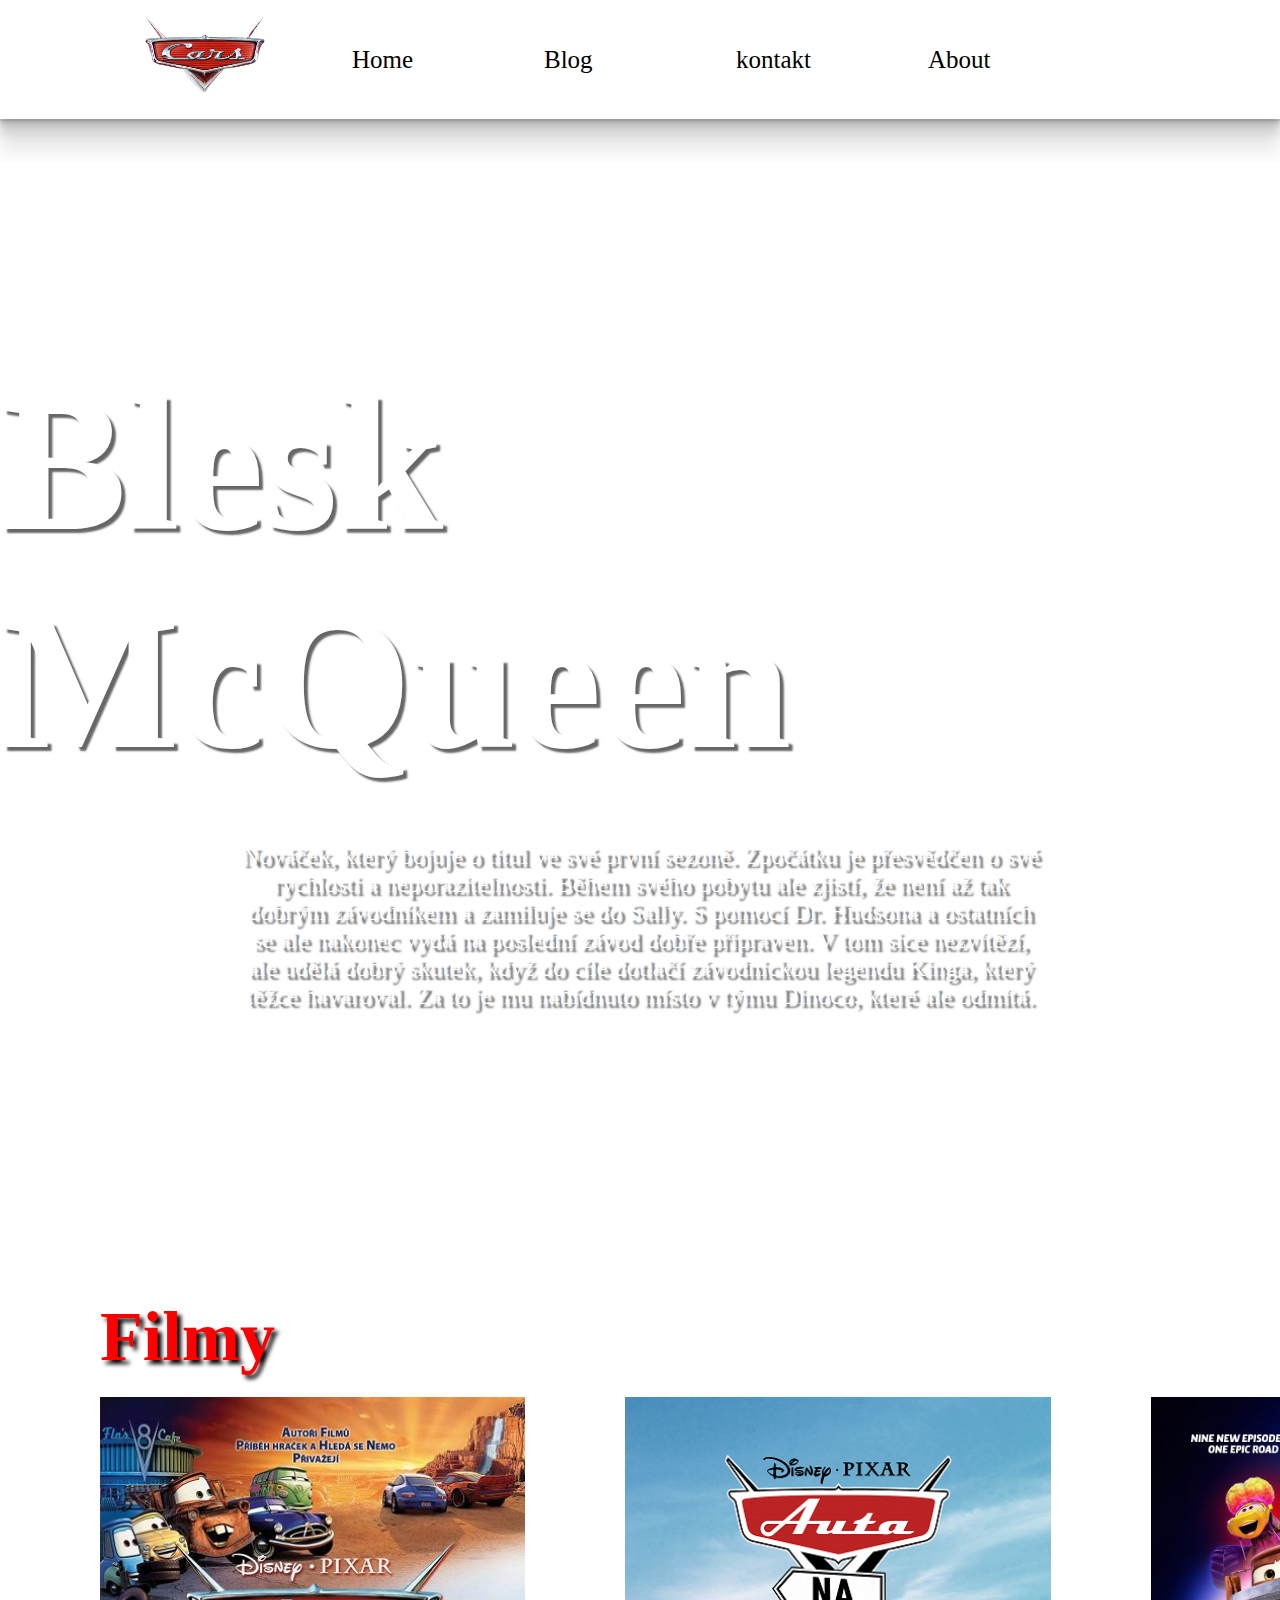
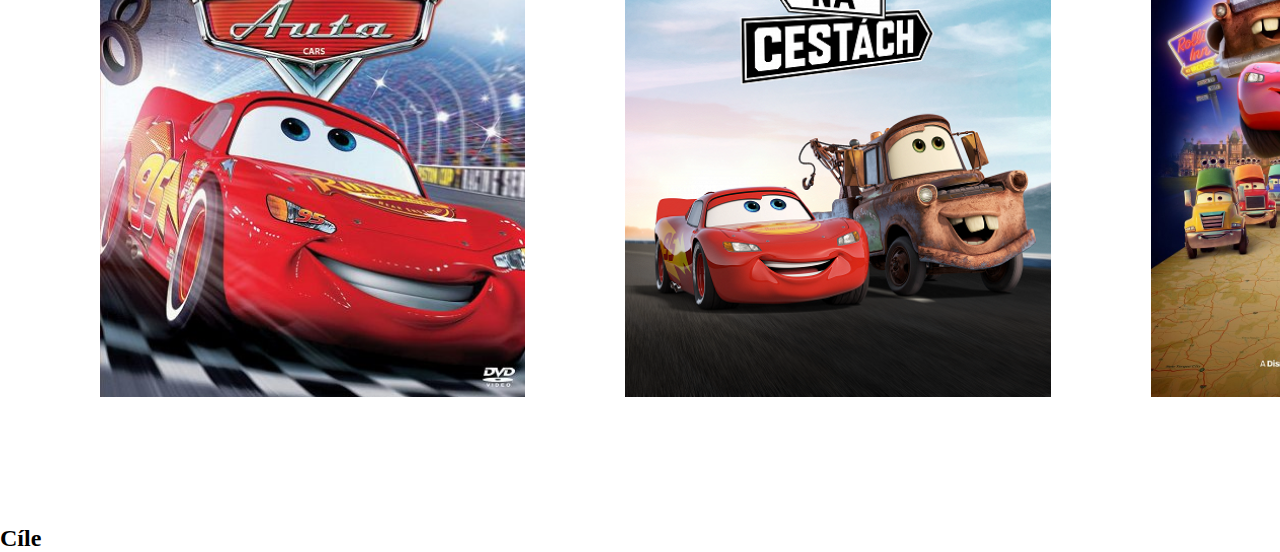
==== index.html @ 30817cb3 "pull, menu to all files, img org." ====
<!DOCTYPE html>
<html lang="cs">
<head>
    <meta charset="UTF-8">
    <meta http-equiv="X-UA-Compatible" content="IE=edge">
    <meta name="viewport" content="width=device-width, initial-scale=1.0">
    <link rel="stylesheet" href="styles/styles.css">
    <link rel="stylesheet" href="styles/menu.css">
    <title>Blesk McQueen</title>
</head>
<body>
    <div class="nav">
        <ul>
            <li><a href="menu.html"><img src="obrázky/icon.png" alt=""></a></li>
            <li><a href="index.html">Home</a></li>
            <li><a href="blog.html">Blog</a></li>
            <li><a href="kontakt.html">kontakt</a></li>
            <li><a href="about-us.html">About</a></li>
        </ul>
    </div>
    <div class="hero">
        <div class="hero__wrap">
    <h2>Blesk McQueen</h2>
    <p>Nováček, který bojuje o titul ve své první sezoně. Zpočátku je přesvědčen o své rychlosti a neporazitelnosti. Během svého pobytu ale zjistí, že není až tak dobrým závodníkem a zamiluje se do Sally. S pomocí Dr. Hudsona a ostatních se ale nakonec vydá na poslední závod dobře připraven. V tom sice nezvítězí, ale udělá dobrý skutek, když do cíle dotlačí závodnickou legendu Kinga, který těžce havaroval. Za to je mu nabídnuto místo v týmu Dinoco, které ale odmítá.</p>
    </div>
        </div>

        <div class="filmy">
            <h2>Filmy</h2>
            <div class="images">
            <img src="image2.jpg" class="img2" alt="film1">
            <img src="image3.png" class="img3" alt="film2">
            <img src="image4.jpg" class="img4" alt="film3">
        </div>
        </div>

        <div class="cíle">
            <h2>Cíle</h2>
        </div>
</body>
</html>
---- styles/styles.css ----
*{
    margin: 0;
    padding: 0;
    box-sizing: border-box;
}

.hero{
    background-image: url("image.jpg");
    background-repeat: no-repeat;
    height: 1000px;
    width: 100%;
    background-size: 100%;
    background-position: center;
    object-fit: cover;
    margin-bottom: 50px;
}

.hero__wrap{
    width: 100%;
    display: flex;
    justify-content: center;
    align-items: center;
    height: 100%;
    flex-direction: column;
}

.hero__wrap h2{
    font-size: 190px;
    text-shadow: 4px 4px 2px rgba(0,0,0,0.6);
    color: rgb(255,255,255);
}

.hero__wrap p{
    color: white;
    font-size: 25px;
    max-width: 800px;
    text-align: center;
    text-shadow: 4px 4px 2px rgba(0,0,0,0.6);
    margin-top: 50px;
}


.text{
    text-align: block;
    text-decoration: none;
    margin-top: 50px;
}

.filmy{
}

.filmy h2{
    margin-left: 100px;
    margin-bottom: 20px;
    font-size: 70px;
    text-shadow: 4px 4px 4px black;
    color: red;
}

.img2{
    height: 600px;
    width: 500px;
    margin-left: 100px;
}

.img3{
    
    height: 600px;
    width: 500px;
    margin-left: 100px;
}

.img4{
    height: 600px;
    width: 500px;
    margin-left: 100px;
}

.images{
    display: flex;
}
---- styles/menu.css ----
*{
    padding:0;
    margin: 0;
}
ul {
    list-style-type: none;
    margin: 0;
    padding: 0;
    display: flex;
    justify-content: center;
    align-items: center;
    
}

li{
      width: 15%;
      margin: 10px 0;
}
.nav li a:hover{
    color: rgb(80, 80, 80);
}
li img{
      width: 150px;
      position: relative;
      right: 30px;
}

.nav li a{
    text-decoration: none;
    font-size: 25px;
    color: black;
}

.nav{
    width: auto;
    height: auto;
    box-shadow: rgba(0, 0, 0, 0.09) 0px 2px 1px, rgba(0, 0, 0, 0.09) 0px 4px 2px, rgba(0, 0, 0, 0.09) 0px 8px 4px, rgba(0, 0, 0, 0.09) 0px 16px 8px, rgba(0, 0, 0, 0.09) 0px 32px 16px;
}

.cars{
    padding-top: 10%;
    width: 100%;
    display: flex;
    justify-content: center;
    align-items: center;
}

.cars .onecar{
    width: 33%;
    height: 50vh;
}
.cars .onecar:hover{
    opacity: 0.5;
}

.cars img{
    width: 80%;
}
.move{
    padding-top: 11%;
}
.black1{
    position: absolute;
    top: 100vh;
    width:100%;
    height: 20px;
    background-color: rgb(80, 80, 80);
}
h2{
    padding-top: 10%;
}
.black2{
    position: absolute;
    top: 200vh;
    width:100%;
    height: 20px;
    background-color: rgb(80, 80, 80);
}

.black3{
    position: absolute;
    top: 300vh;
    width:100%;
    height: 20px;
    background-color: rgb(80, 80, 80);
}
.blesk{
    width: 100%;
    display: flex;
    justify-content: center;
    align-items: center;
    justify-content: space-between;
}

.blesk img{
    width: 40%;
}
.blesk p{
    width: 50%;
}

@media only screen and (max-width: 692px) {
    .nav ul { 
        flex-direction: column; 
      align-items: center; 
     }
     ul img{
         position: relative;
        right: 50%;
     }
     .cars{
        flex-direction: column; 
        align-items: center; 
     }
     .cars img{
        width: 200px;
     }

     .blesk{
        flex-direction: column; 
      align-items: center; 
     }
  }
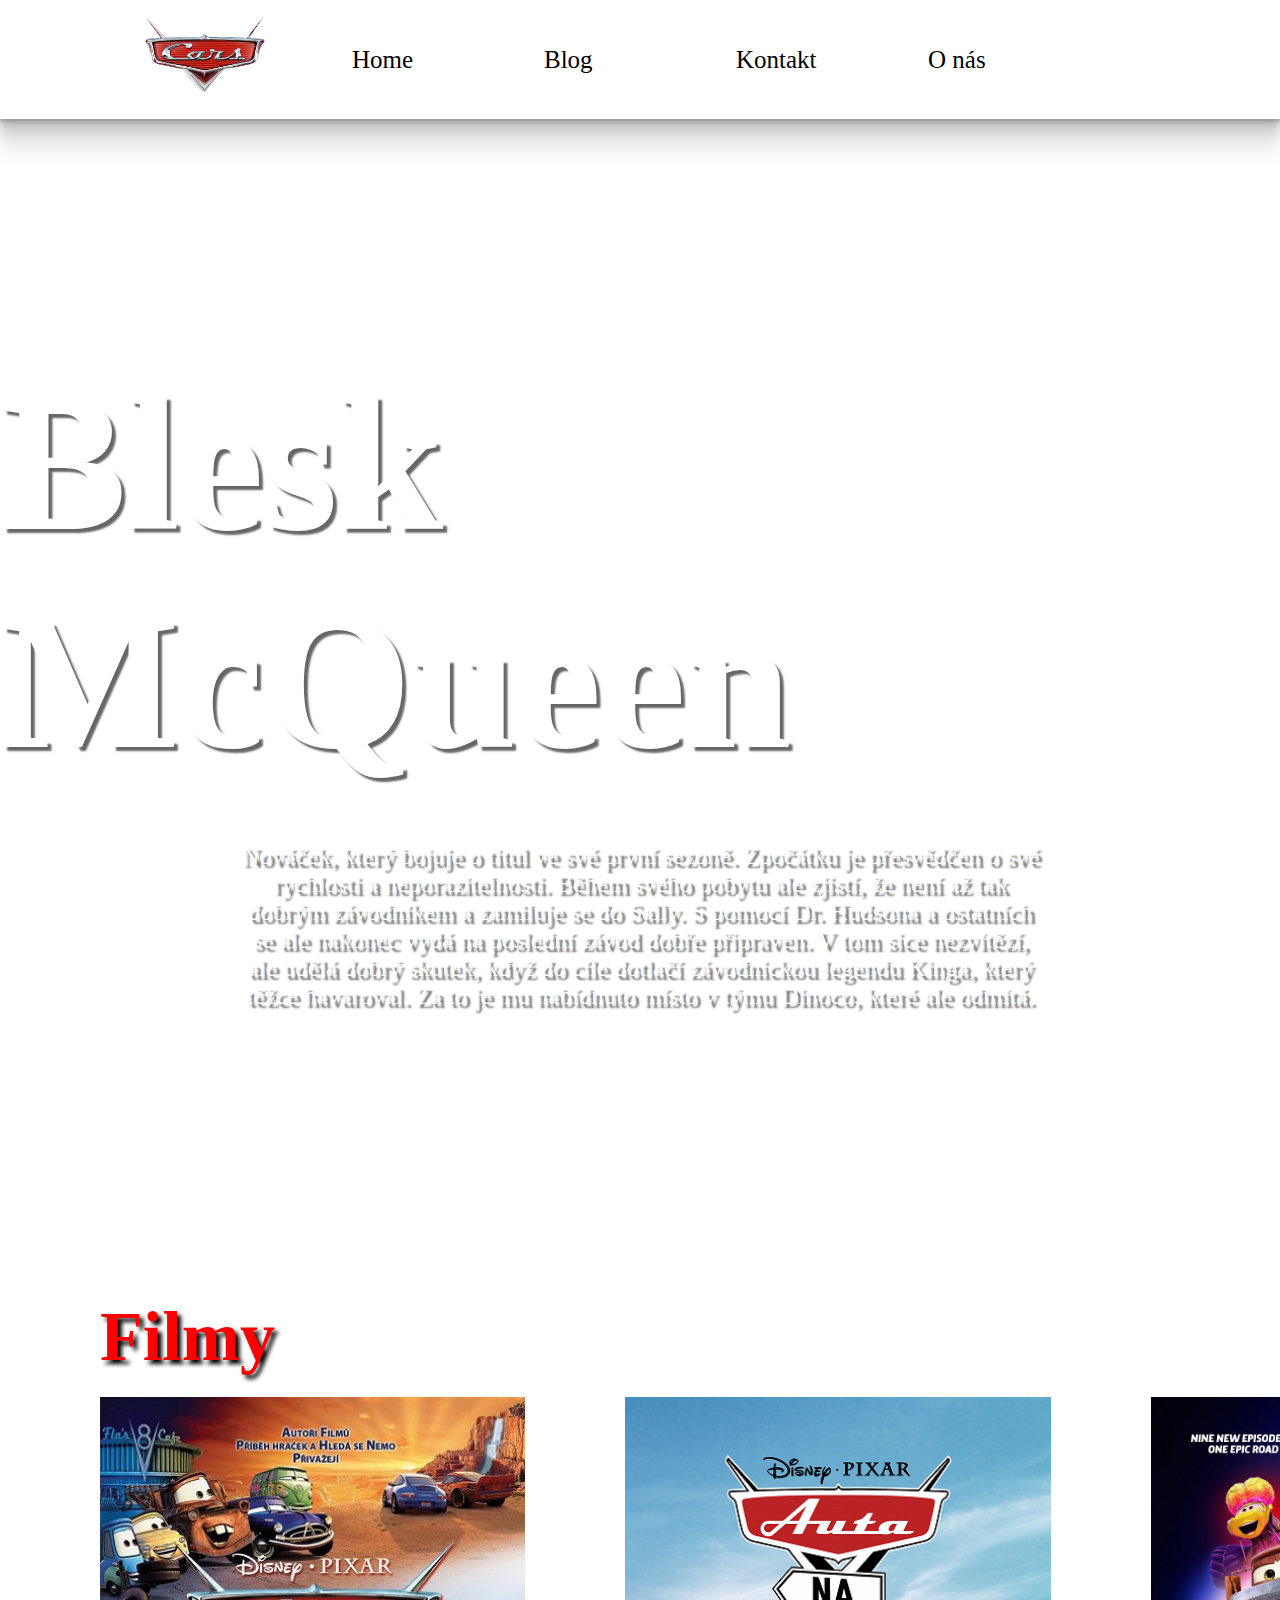
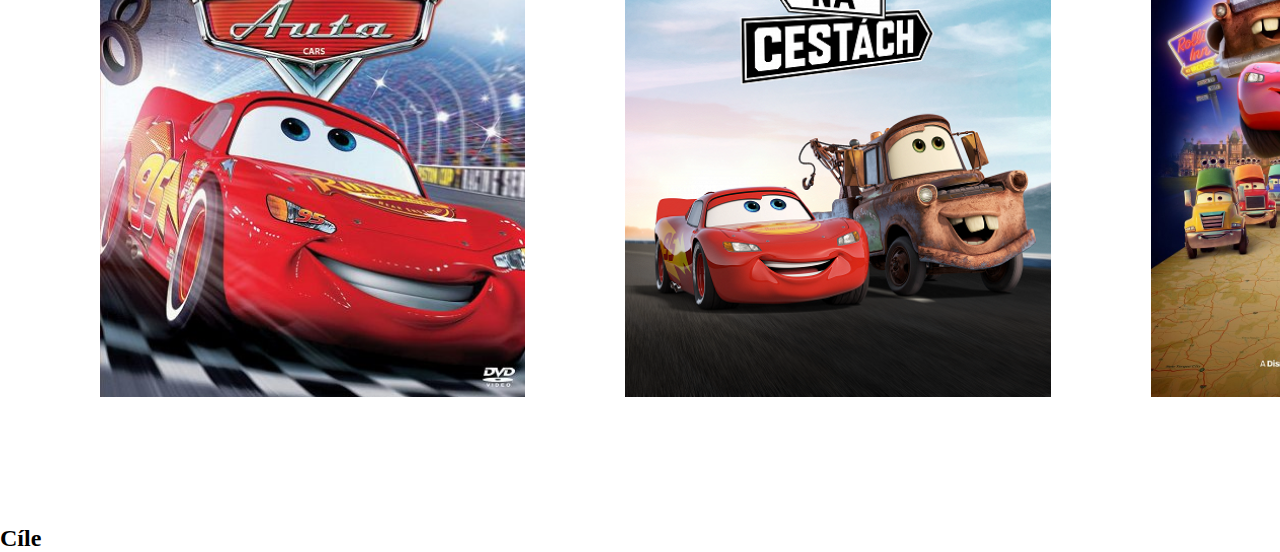
==== commit d11fdeba: "ok" ====
--- a/index.html
+++ b/index.html
@@ -11,11 +11,11 @@
 <body>
     <div class="nav">
         <ul>
-            <li><a href="menu.html"><img src="obrázky/icon.png" alt=""></a></li>
+            <li><a href="menu.html"><img src="obrazky/icon.png" alt=""></a></li>
             <li><a href="index.html">Home</a></li>
             <li><a href="blog.html">Blog</a></li>
-            <li><a href="kontakt.html">kontakt</a></li>
-            <li><a href="about-us.html">About</a></li>
+            <li><a href="kontakt.html">Kontakt</a></li>
+            <li><a href="about-us.html">O nás</a></li>
         </ul>
     </div>
     <div class="hero">
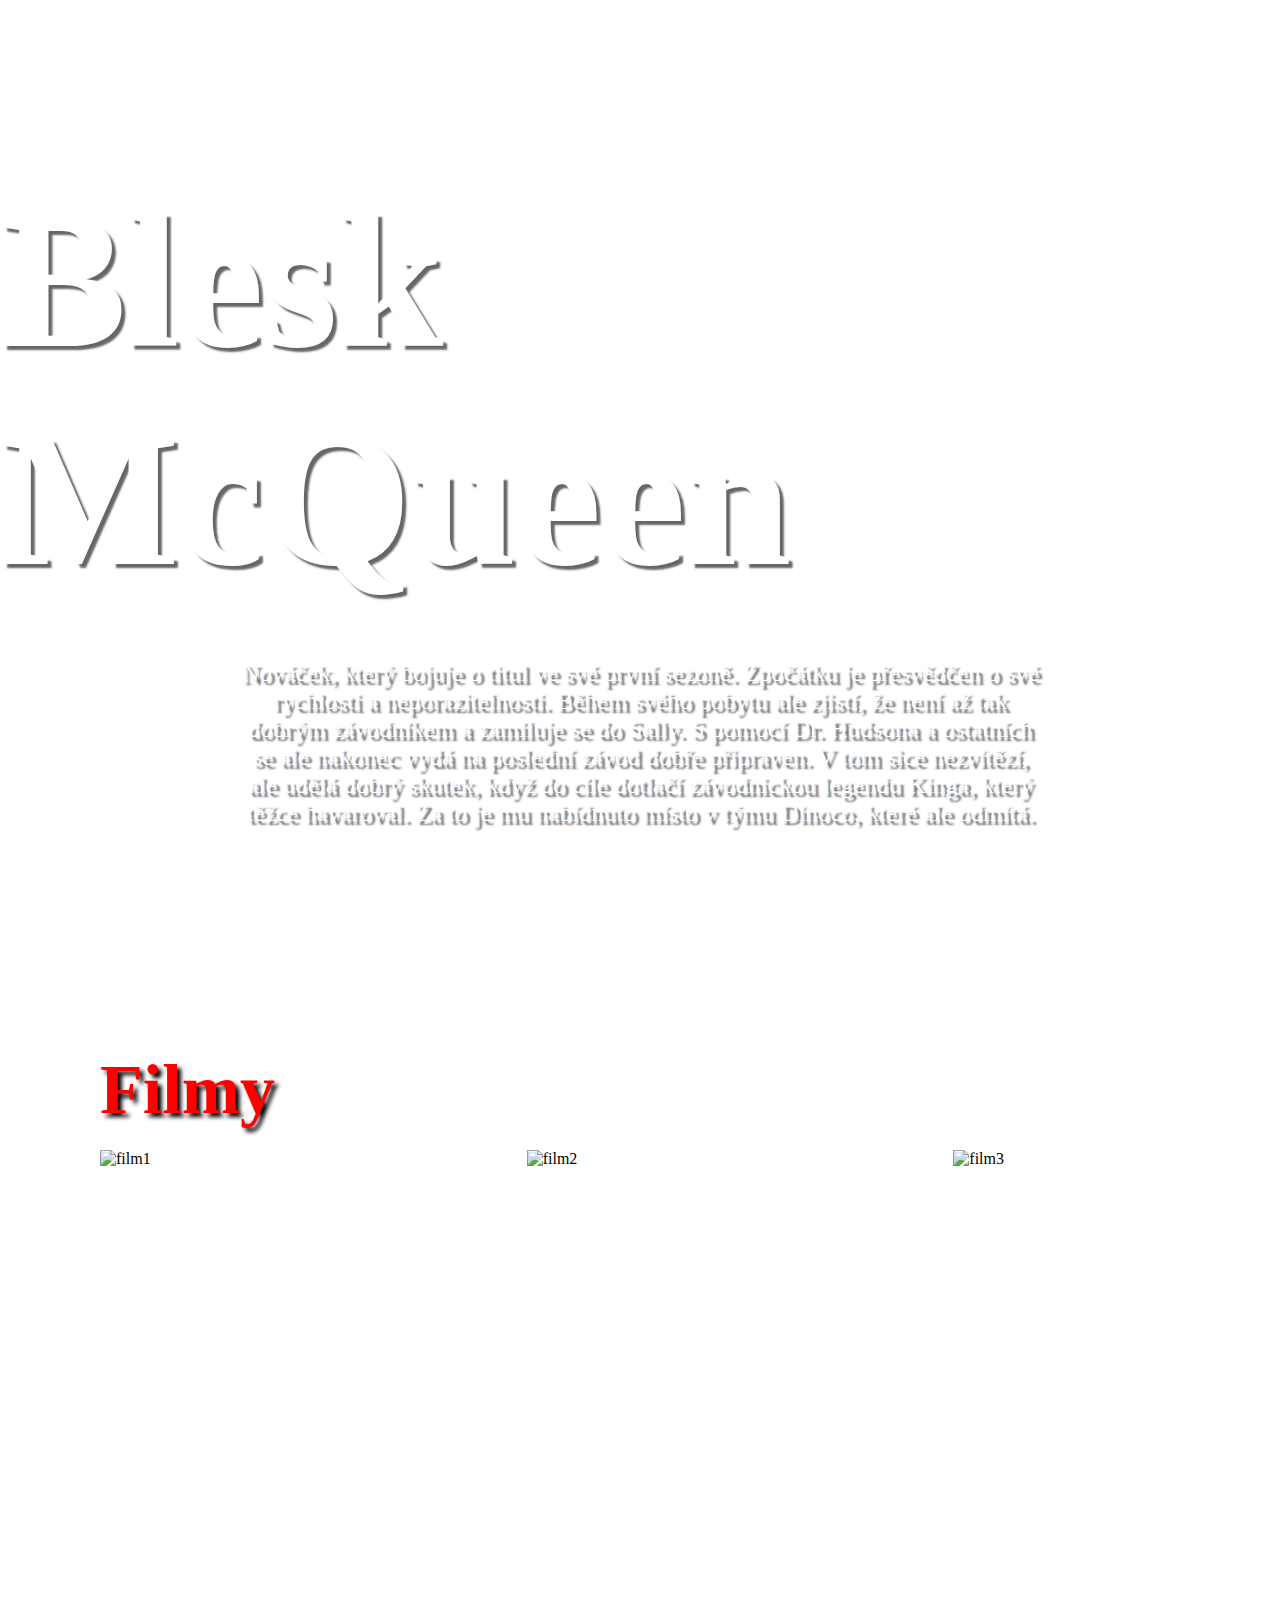
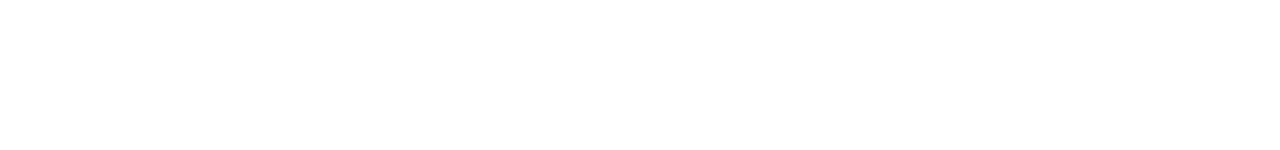
==== commit 1395aacf: "upravená hlavní stránka" ====
--- a/index.html
+++ b/index.html
@@ -4,20 +4,11 @@
     <meta charset="UTF-8">
     <meta http-equiv="X-UA-Compatible" content="IE=edge">
     <meta name="viewport" content="width=device-width, initial-scale=1.0">
-    <link rel="stylesheet" href="styles/styles.css">
-    <link rel="stylesheet" href="styles/menu.css">
+    <link rel="stylesheet" href="styles.css">
     <title>Blesk McQueen</title>
 </head>
 <body>
-    <div class="nav">
-        <ul>
-            <li><a href="menu.html"><img src="obrazky/icon.png" alt=""></a></li>
-            <li><a href="index.html">Home</a></li>
-            <li><a href="blog.html">Blog</a></li>
-            <li><a href="kontakt.html">Kontakt</a></li>
-            <li><a href="about-us.html">O nás</a></li>
-        </ul>
-    </div>
+    
     <div class="hero">
         <div class="hero__wrap">
     <h2>Blesk McQueen</h2>
@@ -28,14 +19,10 @@
         <div class="filmy">
             <h2>Filmy</h2>
             <div class="images">
-            <img src="image2.jpg" class="img2" alt="film1">
-            <img src="image3.png" class="img3" alt="film2">
-            <img src="image4.jpg" class="img4" alt="film3">
+            <img src="WD/obrazky/image2.jpg" class="img2" alt="film1">
+            <img src="WD/obrazky/image3.png" class="img3" alt="film2">
+            <img src="WD/obrazky/image4.jpg" class="img4" alt="film3">
         </div>
-        </div>
-
-        <div class="cíle">
-            <h2>Cíle</h2>
         </div>
 </body>
 </html>--- a/styles.css
+++ b/styles.css
@@ -0,0 +1,81 @@
+*{
+    margin: 0;
+    padding: 0;
+    box-sizing: border-box;
+}
+
+.hero{
+    background-image: url("WD/obrazky/image.jpg");
+    background-repeat: no-repeat;
+    height: 1000px;
+    width: 100%;
+    background-size: 100%;
+    background-position: center;
+    object-fit: cover;
+    margin-bottom: 50px;
+}
+
+.hero__wrap{
+    width: 100%;
+    display: flex;
+    justify-content: center;
+    align-items: center;
+    height: 100%;
+    flex-direction: column;
+}
+
+.hero__wrap h2{
+    font-size: 190px;
+    text-shadow: 4px 4px 2px rgba(0,0,0,0.6);
+    color: rgb(255,255,255);
+}
+
+.hero__wrap p{
+    color: white;
+    font-size: 25px;
+    max-width: 800px;
+    text-align: center;
+    text-shadow: 4px 4px 2px rgba(0,0,0,0.6);
+    margin-top: 50px;
+}
+
+
+.text{
+    text-align: block;
+    text-decoration: none;
+    margin-top: 50px;
+}
+
+.filmy{
+}
+
+.filmy h2{
+    margin-left: 100px;
+    margin-bottom: 20px;
+    font-size: 70px;
+    text-shadow: 4px 4px 4px black;
+    color: red;
+}
+
+.img2{
+    height: 600px;
+    width: 500px;
+    margin-left: 100px;
+}
+
+.img3{
+    
+    height: 600px;
+    width: 500px;
+    margin-left: 100px;
+}
+
+.img4{
+    height: 600px;
+    width: 500px;
+    margin-left: 100px;
+}
+
+.images{
+    display: flex;
+}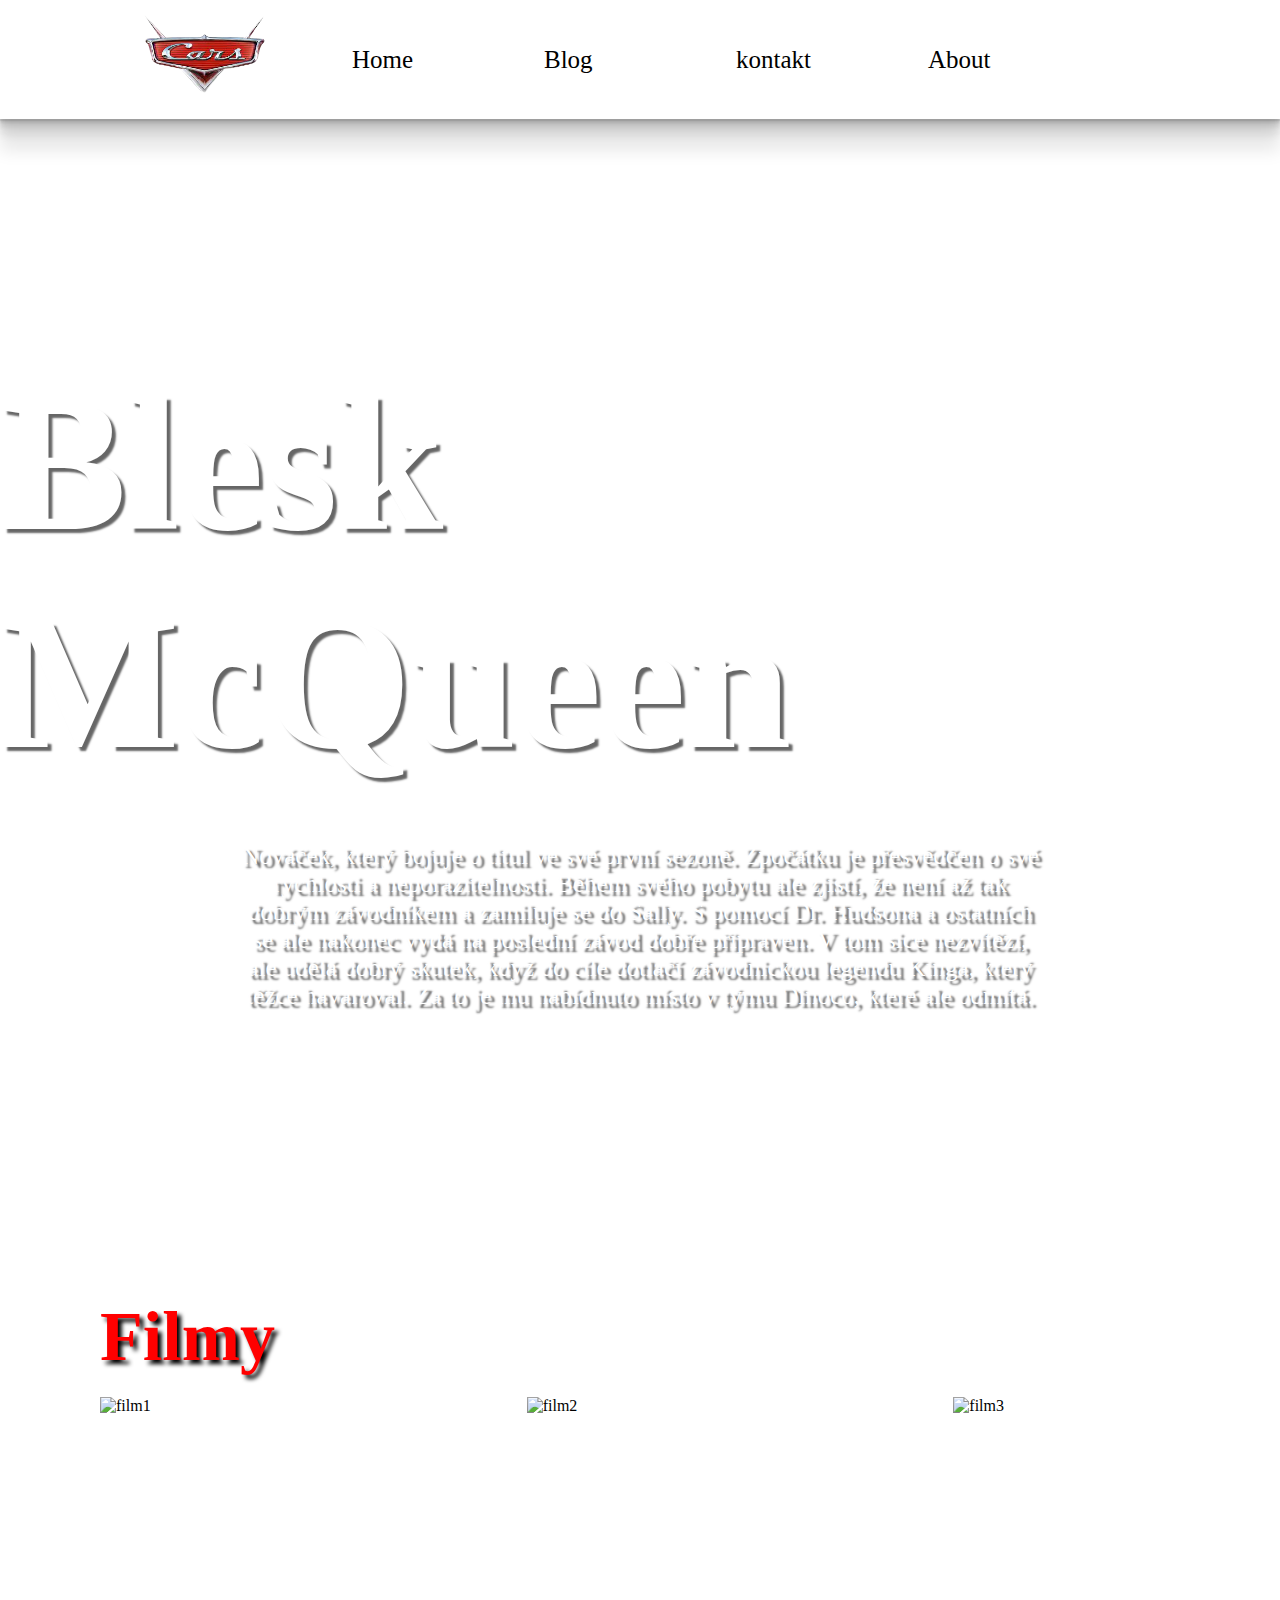
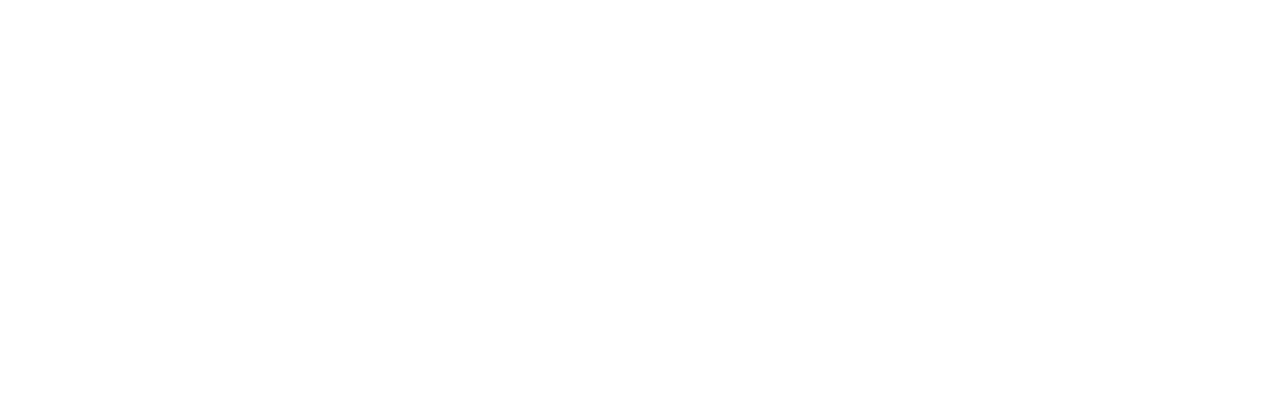
==== commit 653e9279: "ok" ====
--- a/index.html
+++ b/index.html
@@ -4,11 +4,20 @@
     <meta charset="UTF-8">
     <meta http-equiv="X-UA-Compatible" content="IE=edge">
     <meta name="viewport" content="width=device-width, initial-scale=1.0">
-    <link rel="stylesheet" href="styles.css">
+    <link rel="stylesheet" href="styles/styles.css">
+    <link rel="stylesheet" href="styles/menu.css">
     <title>Blesk McQueen</title>
 </head>
 <body>
-    
+    <div class="nav">
+        <ul>
+            <li><a href="menu.html"><img src="obrazky/icon.png" alt=""></a></li>
+            <li><a href="index.html">Home</a></li>
+            <li><a href="blog.html">Blog</a></li>
+            <li><a href="kontakt.html">kontakt</a></li>
+            <li><a href="about-us.html">About</a></li>
+        </ul>
+    </div>
     <div class="hero">
         <div class="hero__wrap">
     <h2>Blesk McQueen</h2>
--- a/styles/styles.css
+++ b/styles/styles.css
@@ -0,0 +1,81 @@
+*{
+    margin: 0;
+    padding: 0;
+    box-sizing: border-box;
+}
+
+.hero{
+    background-image: url("WD/obrazky/image.jpg");
+    background-repeat: no-repeat;
+    height: 1000px;
+    width: 100%;
+    background-size: 100%;
+    background-position: center;
+    object-fit: cover;
+    margin-bottom: 50px;
+}
+
+.hero__wrap{
+    width: 100%;
+    display: flex;
+    justify-content: center;
+    align-items: center;
+    height: 100%;
+    flex-direction: column;
+}
+
+.hero__wrap h2{
+    font-size: 190px;
+    text-shadow: 4px 4px 2px rgba(0,0,0,0.6);
+    color: rgb(255,255,255);
+}
+
+.hero__wrap p{
+    color: white;
+    font-size: 25px;
+    max-width: 800px;
+    text-align: center;
+    text-shadow: 4px 4px 2px rgba(0,0,0,0.6);
+    margin-top: 50px;
+}
+
+
+.text{
+    text-align: block;
+    text-decoration: none;
+    margin-top: 50px;
+}
+
+.filmy{
+}
+
+.filmy h2{
+    margin-left: 100px;
+    margin-bottom: 20px;
+    font-size: 70px;
+    text-shadow: 4px 4px 4px black;
+    color: red;
+}
+
+.img2{
+    height: 600px;
+    width: 500px;
+    margin-left: 100px;
+}
+
+.img3{
+    
+    height: 600px;
+    width: 500px;
+    margin-left: 100px;
+}
+
+.img4{
+    height: 600px;
+    width: 500px;
+    margin-left: 100px;
+}
+
+.images{
+    display: flex;
+}--- a/styles/menu.css
+++ b/styles/menu.css
@@ -0,0 +1,125 @@
+*{
+    padding:0;
+    margin: 0;
+}
+ul {
+    list-style-type: none;
+    margin: 0;
+    padding: 0;
+    display: flex;
+    justify-content: center;
+    align-items: center;
+    
+}
+
+li{
+      width: 15%;
+      margin: 10px 0;
+}
+.nav li a:hover{
+    color: rgb(80, 80, 80);
+}
+li img{
+      width: 150px;
+      position: relative;
+      right: 30px;
+}
+
+.nav li a{
+    text-decoration: none;
+    font-size: 25px;
+    color: black;
+}
+
+.nav{
+    background-color: white;
+    width: auto;
+    height: auto;
+    box-shadow: rgba(0, 0, 0, 0.09) 0px 2px 1px, rgba(0, 0, 0, 0.09) 0px 4px 2px, rgba(0, 0, 0, 0.09) 0px 8px 4px, rgba(0, 0, 0, 0.09) 0px 16px 8px, rgba(0, 0, 0, 0.09) 0px 32px 16px;
+}
+
+.cars{
+    padding-top: 10%;
+    width: 100%;
+    display: flex;
+    justify-content: center;
+    align-items: center;
+}
+
+.cars .onecar{
+    width: 33%;
+    height: 50vh;
+}
+.cars .onecar:hover{
+    opacity: 0.5;
+}
+
+.cars img{
+    width: 80%;
+}
+.move{
+    padding-top: 11%;
+}
+.black1{
+    position: absolute;
+    top: 100vh;
+    width:100%;
+    height: 20px;
+    background-color: rgb(80, 80, 80);
+}
+h2{
+    padding-top: 10%;
+}
+.black2{
+    position: absolute;
+    top: 200vh;
+    width:100%;
+    height: 20px;
+    background-color: rgb(80, 80, 80);
+}
+
+.black3{
+    position: absolute;
+    top: 300vh;
+    width:100%;
+    height: 20px;
+    background-color: rgb(80, 80, 80);
+}
+.blesk{
+    width: 100%;
+    display: flex;
+    justify-content: center;
+    align-items: center;
+    justify-content: space-between;
+}
+
+.blesk img{
+    width: 40%;
+}
+.blesk p{
+    width: 50%;
+}
+
+@media only screen and (max-width: 692px) {
+    .nav ul { 
+        flex-direction: column; 
+      align-items: center; 
+     }
+     ul img{
+         position: relative;
+        right: 50%;
+     }
+     .cars{
+        flex-direction: column; 
+        align-items: center; 
+     }
+     .cars img{
+        width: 200px;
+     }
+
+     .blesk{
+        flex-direction: column; 
+      align-items: center; 
+     }
+  }
+
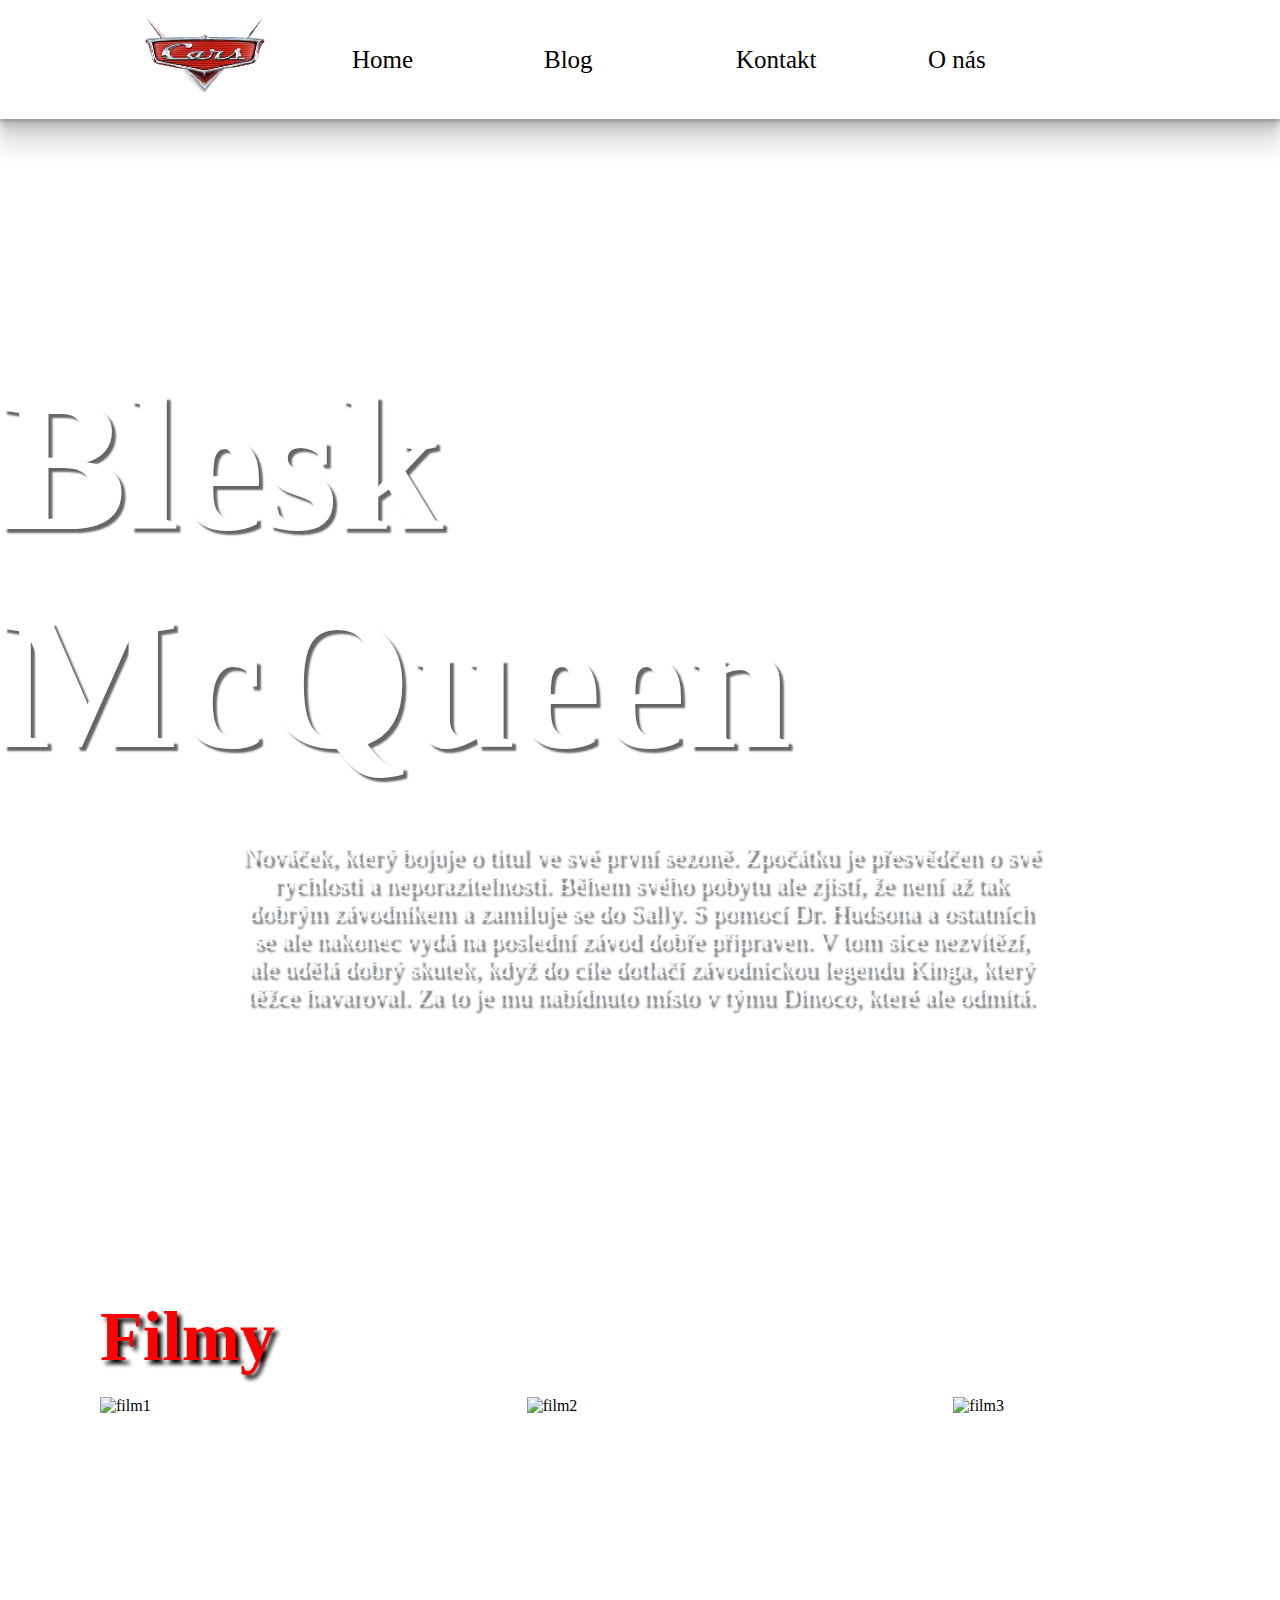
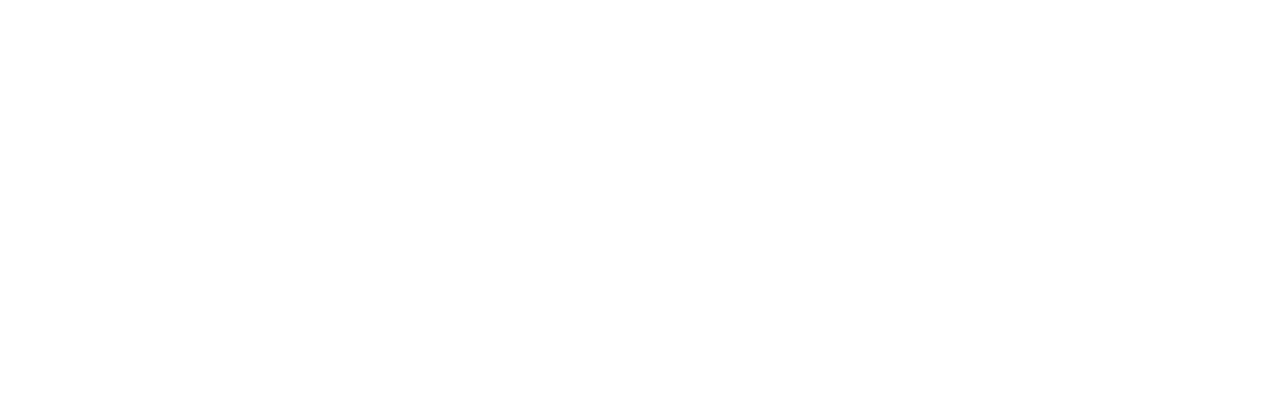
==== commit 6d0503f8: "Merge pull request #10 from votechv/kruml-tomas" ====
--- a/index.html
+++ b/index.html
@@ -14,8 +14,8 @@
             <li><a href="menu.html"><img src="obrazky/icon.png" alt=""></a></li>
             <li><a href="index.html">Home</a></li>
             <li><a href="blog.html">Blog</a></li>
-            <li><a href="kontakt.html">kontakt</a></li>
-            <li><a href="about-us.html">About</a></li>
+            <li><a href="kontakt.html">Kontakt</a></li>
+            <li><a href="about-us.html">O nás</a></li>
         </ul>
     </div>
     <div class="hero">
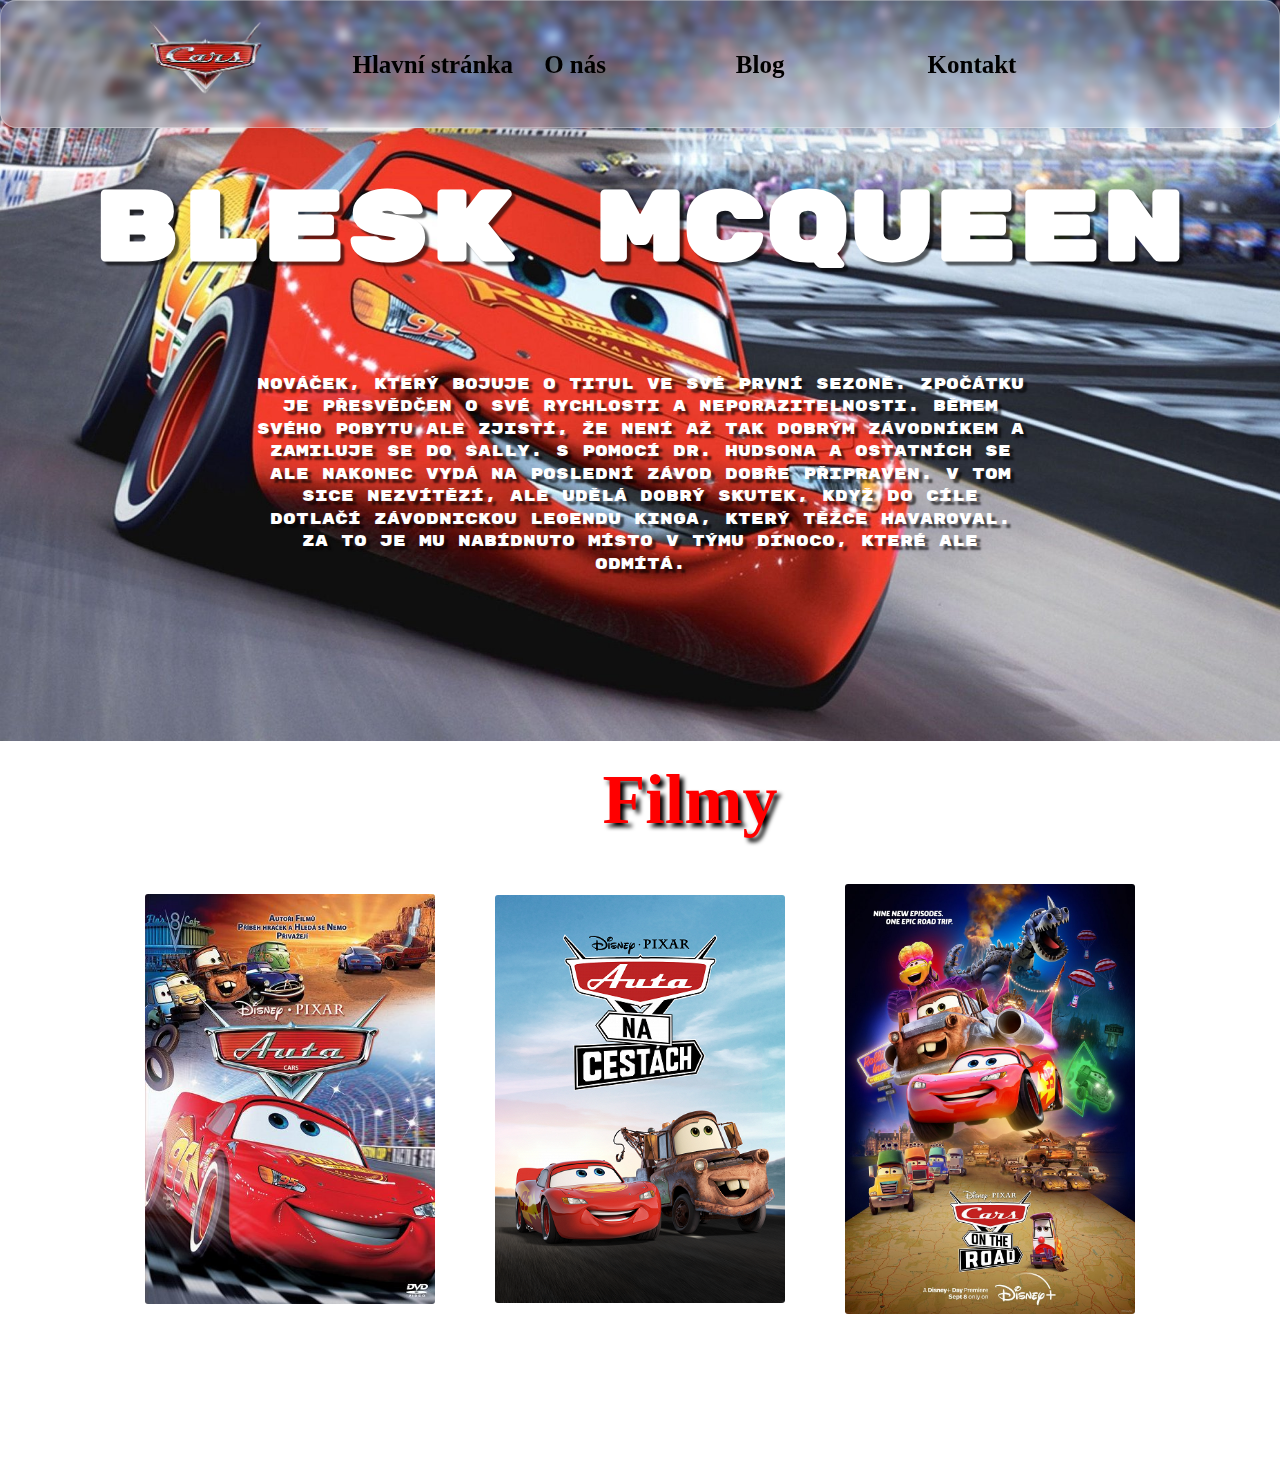
==== commit 53c5ca9a: "changes" ====
--- a/index.html
+++ b/index.html
@@ -4,18 +4,17 @@
     <meta charset="UTF-8">
     <meta http-equiv="X-UA-Compatible" content="IE=edge">
     <meta name="viewport" content="width=device-width, initial-scale=1.0">
-    <link rel="stylesheet" href="styles/styles.css">
-    <link rel="stylesheet" href="styles/menu.css">
+    <link rel="stylesheet" href="styles/style.css">
     <title>Blesk McQueen</title>
 </head>
 <body>
     <div class="nav">
         <ul>
             <li><a href="menu.html"><img src="obrazky/icon.png" alt=""></a></li>
-            <li><a href="index.html">Home</a></li>
+            <li><a href="index.html">Hlavní stránka</a></li>
+            <li><a href="about-us.html">O nás</a></li>
             <li><a href="blog.html">Blog</a></li>
             <li><a href="kontakt.html">Kontakt</a></li>
-            <li><a href="about-us.html">O nás</a></li>
         </ul>
     </div>
     <div class="hero">
@@ -28,9 +27,9 @@
         <div class="filmy">
             <h2>Filmy</h2>
             <div class="images">
-            <img src="WD/obrazky/image2.jpg" class="img2" alt="film1">
-            <img src="WD/obrazky/image3.png" class="img3" alt="film2">
-            <img src="WD/obrazky/image4.jpg" class="img4" alt="film3">
+            <img src="obrazky/image2.jpg" class="img2" alt="film1">
+            <img src="obrazky/image3.png" class="img3" alt="film2">
+            <img src="obrazky/image4.jpg" class="img4" alt="film3">
         </div>
         </div>
 </body>
--- a/styles/style.css
+++ b/styles/style.css
@@ -0,0 +1,497 @@
+@import url('https://fonts.googleapis.com/css2?family=Anton&family=Rubik+Mono+One&display=swap');
+
+/*** 
+font-family: 'Anton', sans-serif;
+font-family: 'Rubik Mono One', monospace;
+*/
+
+* {
+  margin: 0;
+  padding: 0;
+  box-sizing: border-box;
+}
+
+body {
+  font-family: georgia, serif;
+  font-weight: 400;
+  line-height: 1.4;
+  font-size: 115%;
+  -webkit-font-smoothing: antialiased;
+}
+
+.wrap {
+  height: 100%;
+}
+
+.left {
+  position: fixed;
+  width: 30%;
+  height: 100%;
+  min-height: 150px;
+  float: left;
+  background-color: #115588;
+  text-align: center;
+  color: #ffffff;
+}
+
+.left header {
+  margin-top: 75%;
+}
+
+.left h1 {
+  font-family: verdana, sans-serif;
+}
+
+.left p {
+  font-size: 80%;
+  color: rgba(255, 255, 255, 0.8);
+}
+
+.left a {
+  color: #fff;
+  text-decoration: none;
+}
+
+.left a:hover {
+  color: #fff;
+  border-bottom: 1px solid #eee;
+}
+
+.right {
+  position: relative;
+  width: 70%;
+  height: 100%;
+  float: right;
+  background-color: #ffffff;
+}
+
+.right article {
+  padding: 5%;
+}
+
+.right article h2 {
+  font-family: verdana, sans-serif;
+  border-bottom: 1px solid #eee;
+  margin-bottom: 20px;
+}
+
+.right article .date {
+  text-transform: uppercase;
+  font-size: 60%;
+  padding-bottom: 15px;
+}
+
+.right article span {
+  font-style: italic;
+  color: rgba(0, 0, 0, 0.5);
+}
+
+.right article p {
+  padding: 10px 0 10px 0;
+}
+
+.right article img {
+  padding: 5px;
+}
+
+.right .tags {
+  font-family: verdana, sans-serif;
+  color: #fff;
+  text-transform: uppercase;
+  font-size: 60%;
+}
+
+.right .tags li {
+  background-color: tomato;
+  text-align: justify;
+  display: inline-block;
+  list-style: none;
+  margin: 5px 5px 0 0;
+  padding: 5px;
+  -webkit-box-shadow: 1px 1px 1px #ad1a00;
+          box-shadow: 1px 1px 1px #ad1a00;
+}
+
+.right .tags li:hover {
+  background-color: #555;
+  -webkit-box-shadow: 1px 1px 1px #090909;
+          box-shadow: 1px 1px 1px #090909;
+  cursor: default;
+}
+
+.float-left {
+  float: left;
+}
+
+.float-right {
+  float: right;
+}
+
+img {
+  max-width: 100%;
+}
+
+a {
+  color: tomato;
+  text-decoration: none;
+}
+
+a:hover {
+  color: #ad1a00;
+  border-bottom: 1px solid #ad1a00;
+}
+
+hr {
+  padding: 0;
+  border: none;
+  border-top: medium double #ddd;
+  color: #ddd;
+  text-align: center;
+}
+
+hr:after {
+  content: "§";
+  display: inline-block;
+  position: relative;
+  top: -0.7em;
+  font-size: 1.5em;
+  padding: 0 0.25em;
+  background: #ffffff;
+}
+
+footer {
+  color: rgba(0, 0, 0, 0.5);
+  text-align: center;
+  padding-top: 20px;
+}
+
+footer p {
+  font-size: 70%;
+  padding: 10px;
+}
+
+@media screen and (max-width: 768px) {
+  .left {
+    float: none;
+    position: relative !important;
+    width: 100%;
+    min-height: 150px;
+  }
+  .left header {
+    margin-top: 0;
+    padding-top: 20px;
+  }
+  .right {
+    float: none;
+    position: relative !important;
+    width: 100%;
+    font-size: 95%;
+  }
+}
+
+@media screen and (max-width: 480px) {
+  .right article h2 {
+    font-size: 105%;
+  }
+  .right article p {
+    font-size: 85%;
+  }
+  .float-left, .float-right {
+    float: none;
+  }
+  img {
+    width: 95%;
+  }
+}
+
+
+
+.hero{
+  background-image: url("../obrazky/bg.jpeg");
+  background-repeat: no-repeat;
+  padding: 150px 0;
+  width: 100%;
+  background-size: 100%;
+  background-position: center;
+  object-fit: cover;
+  font-family: 'Rubik Mono One', monospace;
+}
+
+.hero__wrap{
+  width: 100%;
+  display: flex;
+  justify-content: center;
+  align-items: center;
+  height: 100%;
+  flex-direction: column;
+}
+
+.hero__wrap h2{
+  font-size: 99px;
+  text-shadow: 4px 4px 2px rgba(0,0,0,0.6);
+  color: rgb(255,255,255);
+}
+
+.hero__wrap p{
+  color: white;
+  font-size: 15px;
+  max-width: 800px;
+  text-align: center;
+  text-shadow: 4px 4px 2px rgba(0,0,0,0.6);
+  margin-top: 50px;
+  line-height: 1.5;
+}
+
+
+.text{
+  text-align: block;
+  text-decoration: none;
+  margin-top: 50px;
+}
+
+.filmy{
+  padding-bottom: 150px;
+}
+
+.filmy h2{
+  margin-left: 100px;
+  margin-bottom: 20px;
+  font-size: 70px;
+  text-shadow: 4px 4px 4px black;
+  color: red;
+}
+
+.img2{
+  width: 100%;
+  min-width: 300px;
+
+}
+
+.img3{
+  width: 100%;
+  min-width: 300px;
+
+}
+
+.img4{
+  min-width: 300px;
+  width: 100%;
+
+}
+
+.images{
+  display: flex;
+  flex-wrap: wrap;
+  gap: 50px;
+  justify-content: center;
+  align-items: center;
+}
+
+ul {
+  list-style-type: none;
+  margin: 0;
+  padding: 0;
+  display: flex;
+  justify-content: center;
+  align-items: center;
+  
+}
+
+li{
+    width: 15%;
+    margin: 10px 0;
+}
+.nav li a:hover{
+  color: rgb(80, 80, 80);
+}
+li img{
+    width: 150px;
+    position: relative;
+    right: 30px;
+}
+
+.nav li a{
+  text-decoration: none;
+  font-size: 25px;
+  color: black;
+  font-weight: bold;
+}
+
+.nav{
+  background: rgba(255, 255, 255, 0.2);
+  border-radius: 16px;
+  box-shadow: 0 4px 30px rgba(0, 0, 0, 0.1);
+  backdrop-filter: blur(5px);
+  -webkit-backdrop-filter: blur(5px);
+  border: 1px solid rgba(255, 255, 255, 0.3);
+  position: fixed;
+  width: 100%;
+}
+
+.cars{
+  padding-top: 10%;
+  width: 100%;
+  display: flex;
+  justify-content: center;
+  align-items: center;
+}
+
+.cars .onecar{
+  width: 33%;
+  height: 50vh;
+}
+.cars .onecar:hover{
+  opacity: 0.5;
+}
+
+.cars img{
+  width: 80%;
+}
+.move{
+  padding-top: 11%;
+}
+.black1{
+  position: absolute;
+  top: 100vh;
+  width:100%;
+  height: 20px;
+  background-color: rgb(80, 80, 80);
+}
+h2{
+  padding-top: 10%;
+}
+.black2{
+  position: absolute;
+  top: 200vh;
+  width:100%;
+  height: 20px;
+  background-color: rgb(80, 80, 80);
+}
+
+.black3{
+  position: absolute;
+  top: 300vh;
+  width:100%;
+  height: 20px;
+  background-color: rgb(80, 80, 80);
+}
+.blesk{
+  width: 100%;
+  display: flex;
+  justify-content: center;
+  align-items: center;
+  justify-content: space-between;
+}
+
+.blesk img{
+  width: 40%;
+}
+.blesk p{
+  width: 50%;
+}
+
+@media only screen and (max-width: 692px) {
+  .nav ul { 
+      flex-direction: column; 
+    align-items: center; 
+   }
+   ul img{
+       position: relative;
+      right: 50%;
+   }
+   .cars{
+      flex-direction: column; 
+      align-items: center; 
+   }
+   .cars img{
+      width: 200px;
+   }
+
+   .blesk{
+      flex-direction: column; 
+    align-items: center; 
+   }
+}
+
+
+.container{
+  margin: auto;
+  padding-top: 150px;
+  display:grid;
+  grid-template-columns: 1fr 1fr 1fr;
+  max-width:1000px;
+  gap: 10px;
+  width:100%;
+  padding-bottom:10px ;
+  
+}
+
+.grid-item{
+  background-color: rgb(252, 253, 206);
+  height:  auto;
+  display:flex;
+  flex-direction: column;
+  align-items:center;
+  justify-content: flex-start;
+  font-size: 24px;
+}
+
+img {
+  border-radius: 8px;
+  padding: 5px;
+  max-width: 150px;
+}
+
+h1{text-align: center;
+  font-size: 36px;
+  padding: 10px;
+  margin: 0;}
+
+h2{text-align: center;
+  padding: 10px;
+  margin: 0;}
+
+p{padding: 15px;
+  margin: 0;
+  text-align: justify;
+  font-size: 16px;}
+
+
+  .blog{
+    width: 100%;
+    display: grid;
+    grid-template-columns: repeat(3, 1fr);
+    max-width: 1000px;
+    margin:0 auto;
+    padding: 180px 0;
+    gap: 50px;
+    
+   
+  }
+
+  @media only screen and (max-width: 991px){
+    .blog{
+      grid-template-columns: repeat(1, 1fr);  
+    }
+  }
+
+  .blog__item{
+    border: 1px solid gray;
+    border-radius: 20px;
+    display: flex;
+    justify-content: center;
+    align-items: center;
+    flex-direction: column;
+    padding: 10px;
+  }
+
+  .blog a{
+    color: black;
+    transition: 0.5s ease all;
+  }
+
+  .blog__item a:hover{
+    text-decoration: none;
+    color: rgb(170, 14, 14);
+    border: unset;
+  }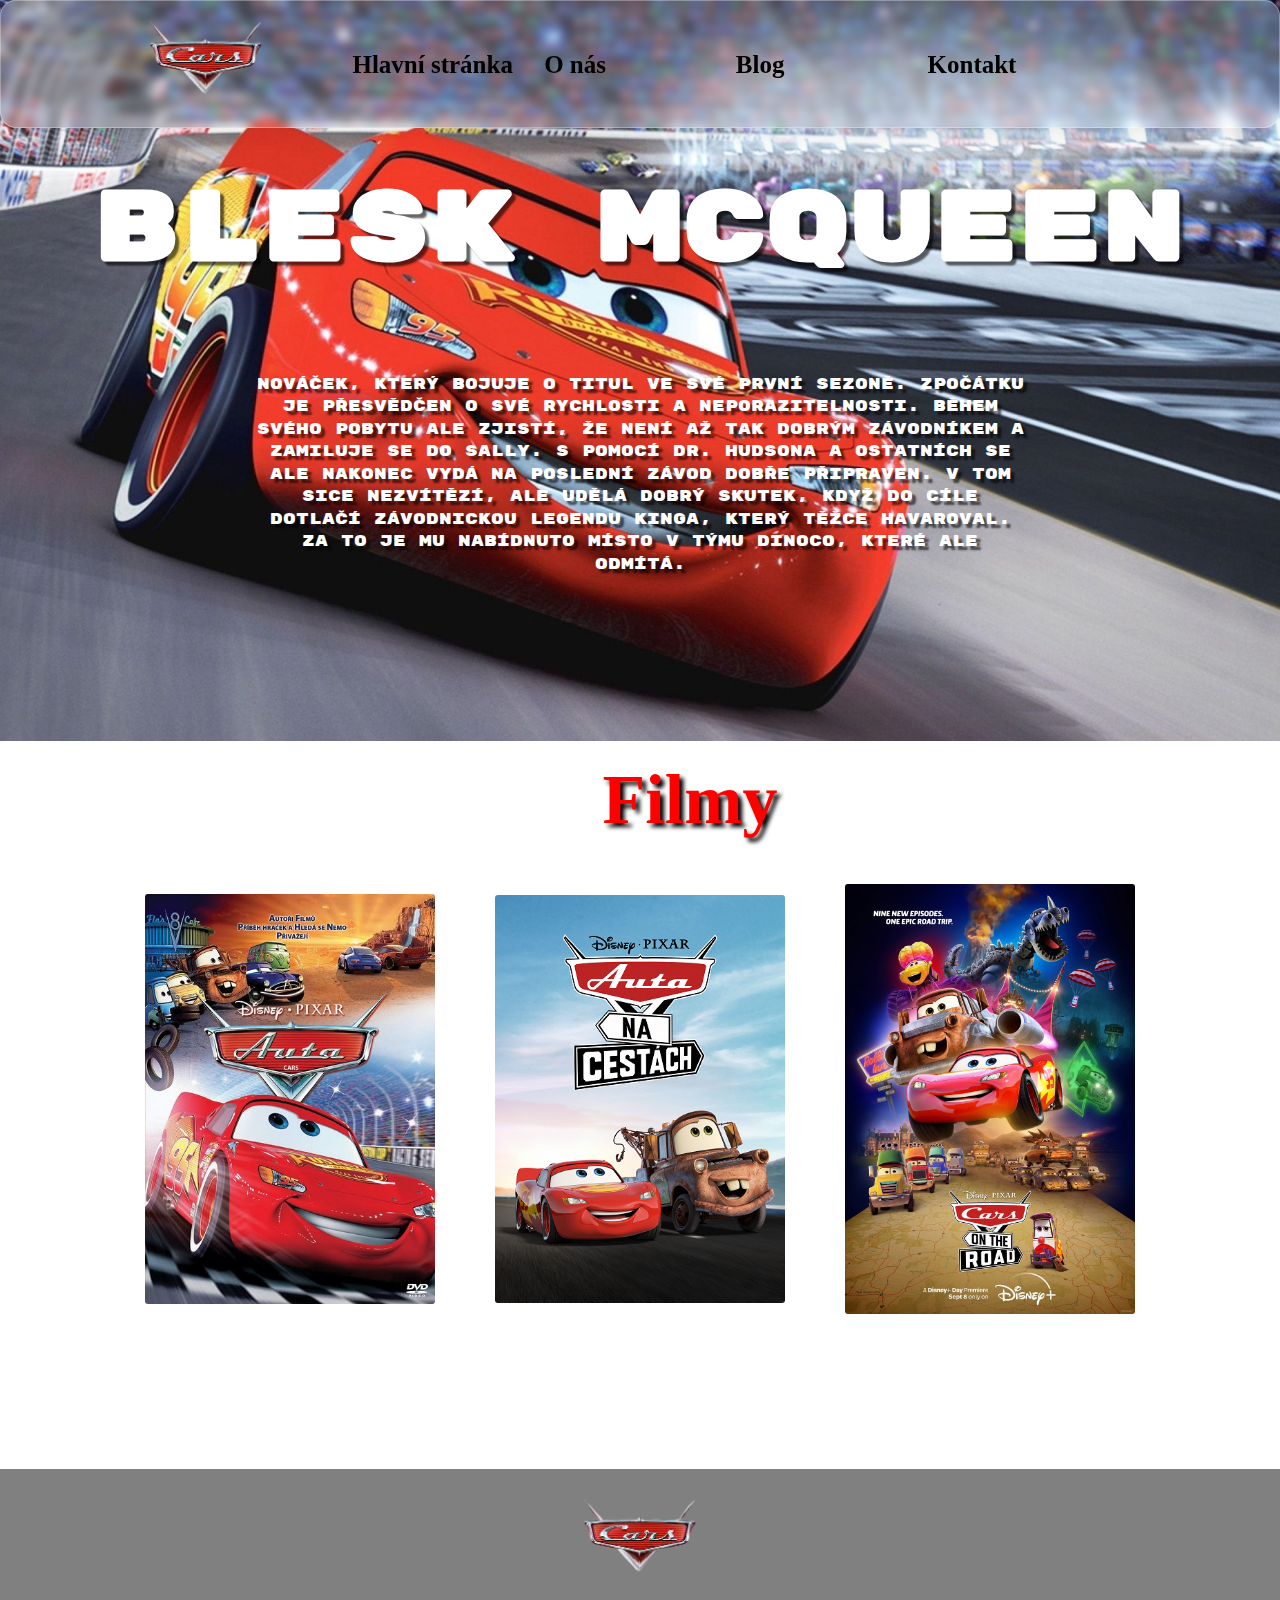
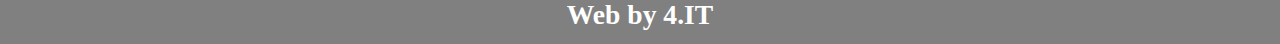
==== commit 22920285: "footer" ====
--- a/index.html
+++ b/index.html
@@ -32,5 +32,11 @@
             <img src="obrazky/image4.jpg" class="img4" alt="film3">
         </div>
         </div>
+
+
+        <footer>
+            <img src="obrazky/icon.png">
+            <h2> Web by 4.IT </h2>
+        </footer>
 </body>
 </html>--- a/styles/style.css
+++ b/styles/style.css
@@ -494,4 +494,15 @@
     text-decoration: none;
     color: rgb(170, 14, 14);
     border: unset;
+  }
+
+
+  footer{
+    width: 100%;
+    background: gray;
+    display: flex;
+    justify-content: center;
+    align-items: center;
+    color: white;
+    flex-direction: column;
   }